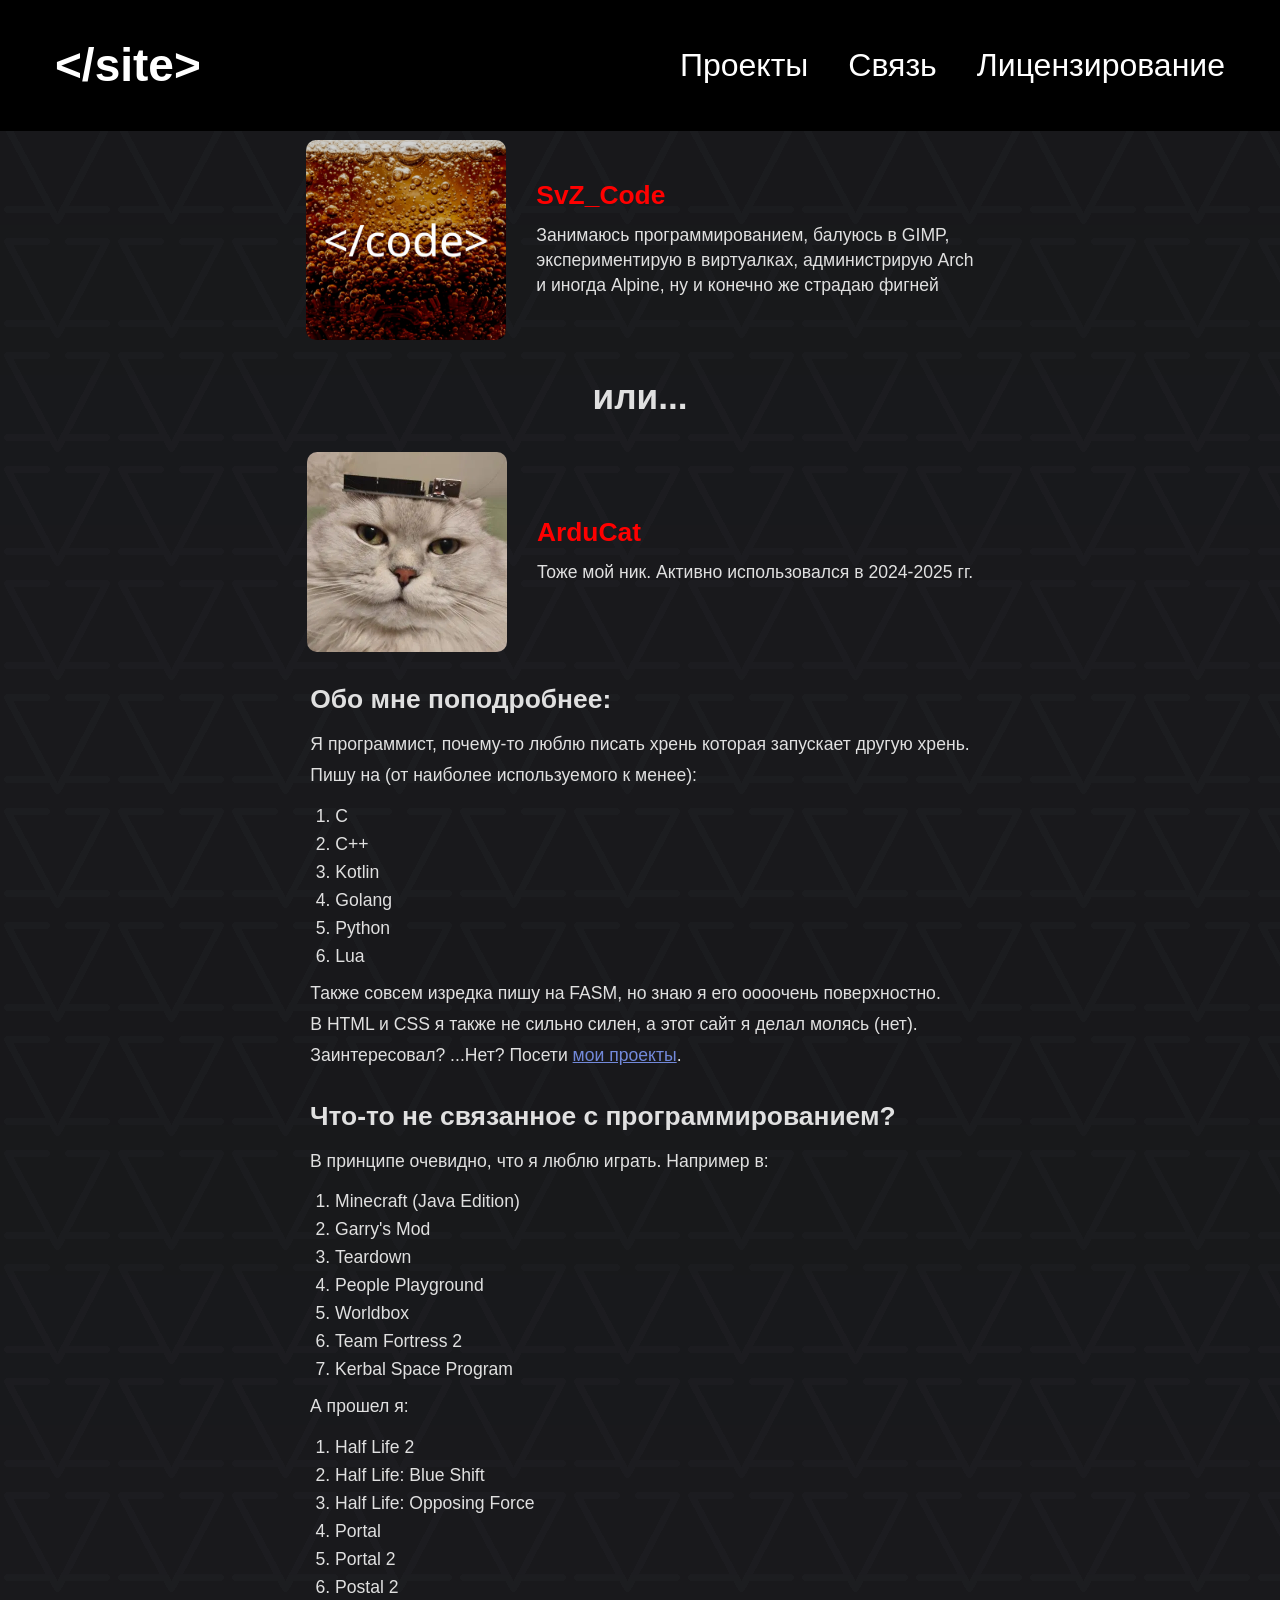
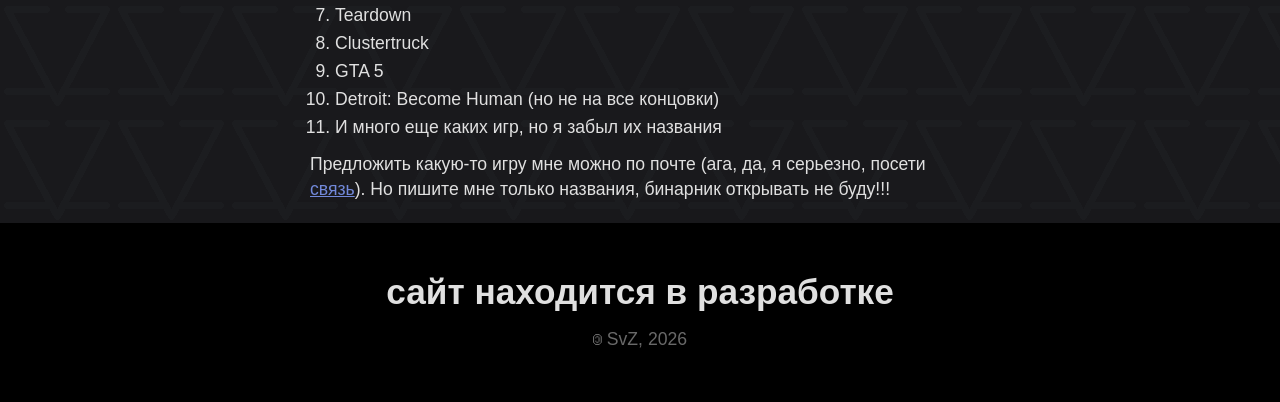
==== index.html @ 125a4d22 "fix some errors (checked by w3 validator)" ====
<!DOCTYPE html>
<html lang="ru">
    <head>
        <meta charset="utf-8">
        <title>сайт SvZ</title>
        <link rel="icon" type="image/png" href="images/logo.png">
        <style>
            @import url("basdec.css");
            @import url("intro.css");
        </style>
    </head>
    <body>
        <header>
            <nav class="nav">
                <div class="container">
                  <h1 class="logo"><a href="/">&lt;/site&gt;</a></h1>
                  <ul>
                    <li><a href="/projects">Проекты</a></li>
                    <li><a href="/communication">Связь</a></li>
                    <li><a href="/licensing">Лицензирование</a></li>
                  </ul>
                </div>
              </nav>
        </header>
        
        <main>
            <div class="intro-block">
                <img class="intro-image" alt="svz_code avatar" src="images/svz_code.png">
                
                <div class="intro-text">
                    <h2 class="nickname">SvZ_Code</h2>
                    <p>Занимаюсь программированием, балуюсь в GIMP,
                    <br>экспериментирую в виртуалках, администрирую Arch
                    <br>и иногда Alpine, ну и конечно же страдаю фигней</p>
                </div>
            </div>
            
            <h1>или...</h1>
            
            <div class="intro-block">
                <img class="intro-image" alt="arducat avatar" src="images/arducat.png">
                
                <div class="intro-text">
                    <h2 class="nickname">ArduCat</h2>
                    <p>Тоже мой ник. Активно использовался в 2024-2025 гг.</p>
                </div>
            </div>
            
            <div class="content-block">
                <h2>Обо мне поподробнее:</h2>
                <p>Я программист, почему-то люблю писать хрень которая запускает другую хрень.</p>
                <p>Пишу на (от наиболее используемого к менее):</p>
                <ol>
                    <li>C</li>
                    <li>C++</li>
                    <li>Kotlin</li>
                    <li>Golang</li>
                    <li>Python</li>
                    <li>Lua</li>
                </ol>
                <p>Также совсем изредка пишу на FASM, но знаю я его оооочень поверхностно.</p>
                <p>В HTML и CSS я также не сильно силен, а этот сайт я делал молясь (нет).</p>
                <p>Заинтересовал? ...Нет? Посети <a href="projects.html">мои проекты</a>.</p>
            </div>
            
            <div class="content-block">
                <h2>Что-то не связанное с программированием?</h2>
                <p>В принципе очевидно, что я люблю играть. Например в:</p>
                <ol>
                    <li>Minecraft (Java Edition)</li>
                    <li>Garry's Mod</li>
                    <li>Teardown</li>
                    <li>People Playground</li>
                    <li>Worldbox</li>
                    <li>Team Fortress 2</li>
                    <li>Kerbal Space Program</li>
                </ol>
                <p>А прошел я:</p>
                <ol>
                    <li>Half Life 2</li>
                    <li>Half Life: Blue Shift</li>
                    <li>Half Life: Opposing Force</li>
                    <li>Portal</li>
                    <li>Portal 2</li>
                    <li>Postal 2</li>
                    <li>Teardown</li>
                    <li>Clustertruck</li>
                    <li>GTA 5</li>
                    <li>Detroit: Become Human (но не на все концовки)</li>
                    <li>И много еще каких игр, но я забыл их названия</li>
                </ol>
                <p>Предложить какую-то игру мне можно по почте (ага, да, я серьезно, посети <a href="communication.html">связь</a>). Но пишите мне только названия, бинарник открывать не буду!!!</p>
            </div>
        </main>
        
        <footer>
            <div class="warning">
                <h1>сайт находится в разработке</h1>
            </div>
            <p style="color: dimgrey;">&#127279; SvZ, 2026</p>
        </footer>
    </body>
</html>
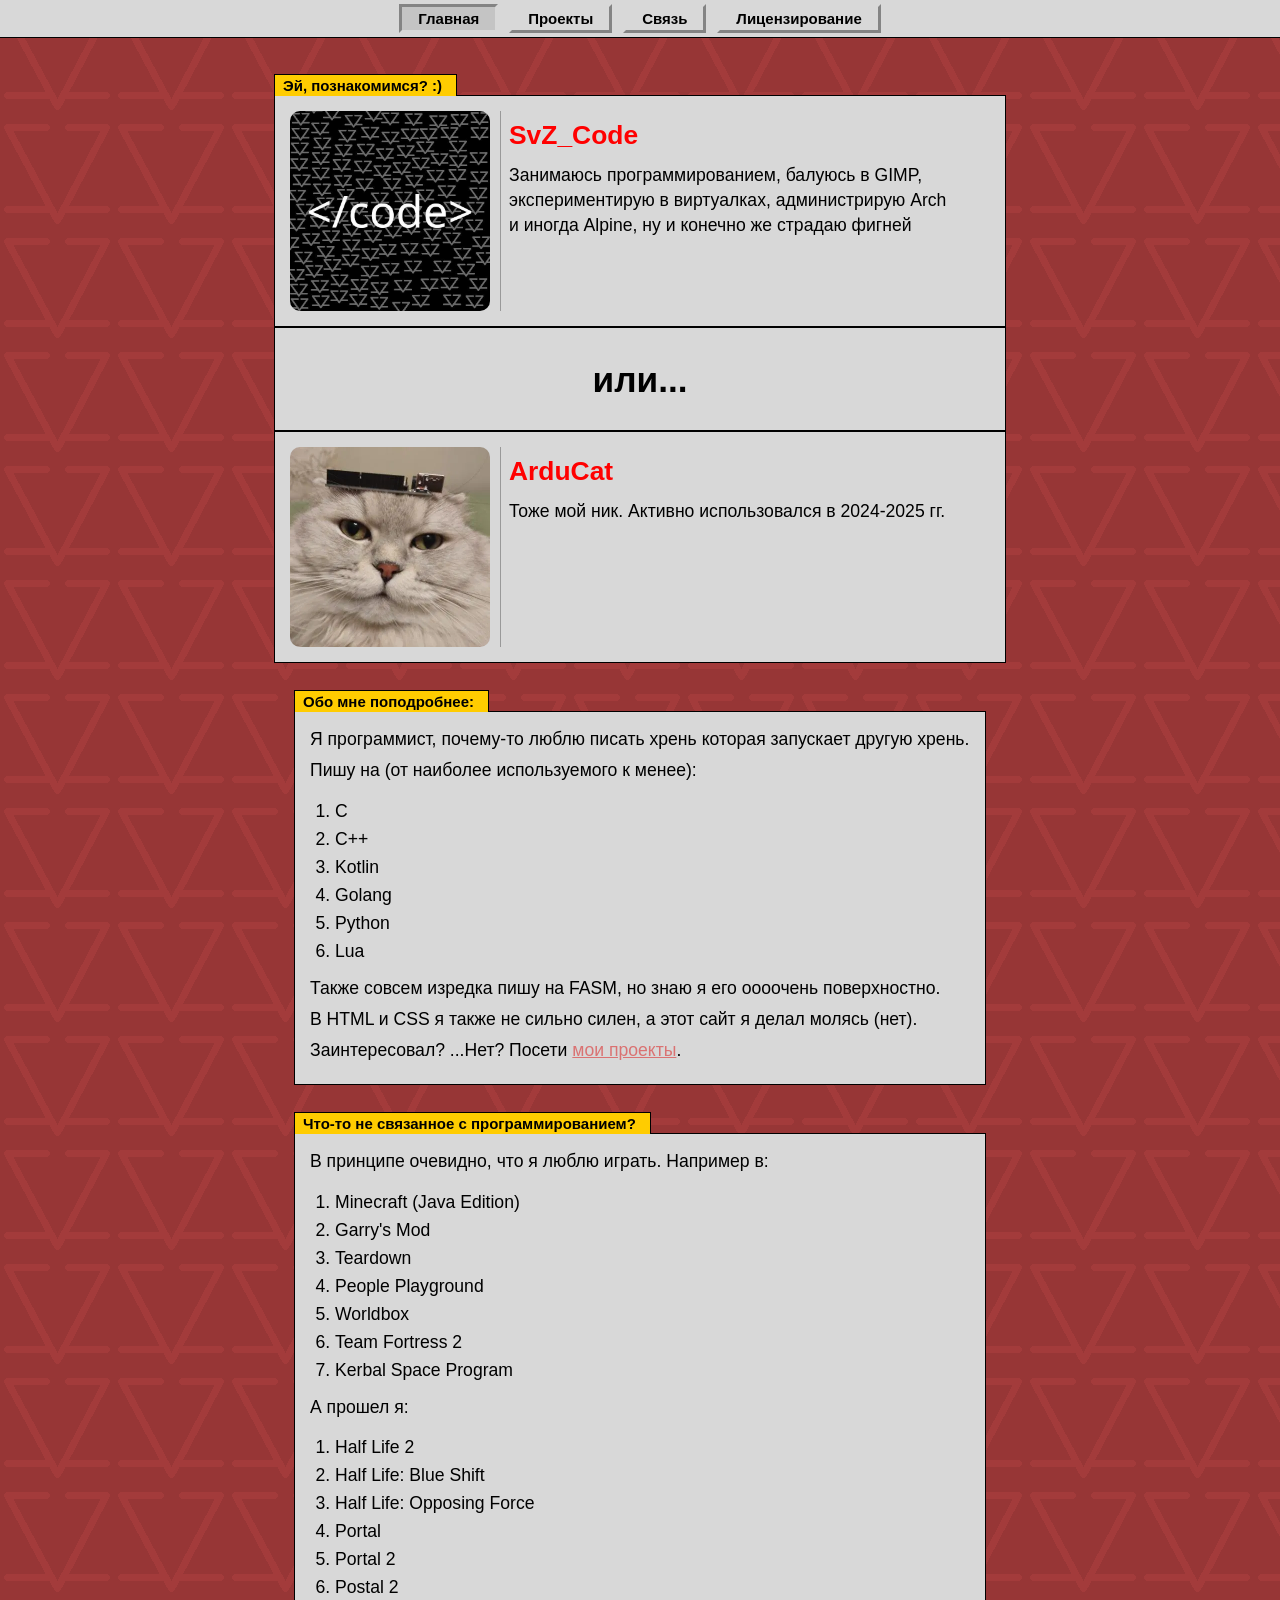
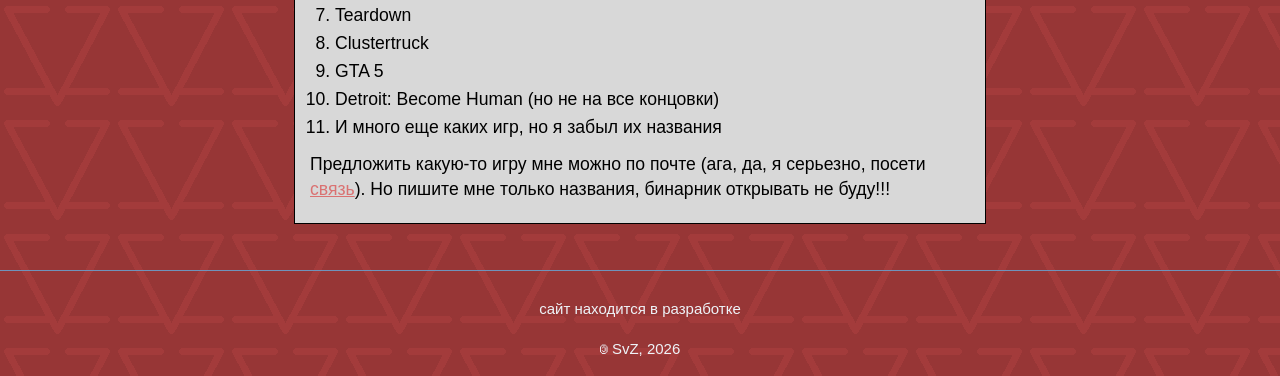
==== commit 670d3939: "BeOS week!!" ====
--- a/index.html
+++ b/index.html
@@ -8,96 +8,119 @@
             @import url("basdec.css");
             @import url("intro.css");
         </style>
+        <meta name="google-site-verification" content="v5yfN10YwWSNKet7bKjkiXe32eBajiAA1SJwPe-YNcw" />
+
+        <meta property="og:type" content="website">
+        <meta property="og:url" content="https://svz-code.github.io/">
+        <meta property="og:title" content="SvZ_Code">
+        <meta property="og:description" content="Сайт SvZ_Code (второй ник - ArduCat) - программиста, чуть-чуть сисадмина и эксперементатора.">
+        <meta property="og:image" content="https://svz-code.github.io/images/svz_code.png">
+        <meta name="twitter:card" content="summary">
     </head>
     <body>
         <header>
             <nav class="nav">
                 <div class="container">
-                  <h1 class="logo"><a href="/">&lt;/site&gt;</a></h1>
-                  <ul>
-                    <li><a href="/projects">Проекты</a></li>
-                    <li><a href="/communication">Связь</a></li>
-                    <li><a href="/licensing">Лицензирование</a></li>
-                  </ul>
+                  <a class="navbtn here" href="/">Главная</a>
+                  <a class="navbtn" href="/projects">Проекты</a>
+                  <a class="navbtn" href="/communication">Связь</a>
+                  <a class="navbtn" href="/licensing">Лицензирование</a>
                 </div>
               </nav>
         </header>
         
         <main>
-            <div class="intro-block">
-                <img class="intro-image" alt="svz_code avatar" src="images/svz_code.png">
+            <p></p>
+            
+            <div class="content-window">
+                <div class="content-tab">Эй, познакомимся? :)</div>
+                <div class="intro-block">
+                    <div class="left-pane">
+                        <img class="intro-image" alt="svz_code avatar" src="images/svz_code.png">
+                    </div>
+                    
+                    <div class="right-pane">
+                        <div class="intro-text">
+                            <h2 style="color: #ff0000;">SvZ_Code</h2>
+                            <p>Занимаюсь программированием, балуюсь в GIMP,
+                            <br>экспериментирую в виртуалках, администрирую Arch
+                            <br>и иногда Alpine, ну и конечно же страдаю фигней</p>
+                        </div>
+                    </div>
+                </div>
                 
-                <div class="intro-text">
-                    <h2 class="nickname">SvZ_Code</h2>
-                    <p>Занимаюсь программированием, балуюсь в GIMP,
-                    <br>экспериментирую в виртуалках, администрирую Arch
-                    <br>и иногда Alpine, ну и конечно же страдаю фигней</p>
+                <div class="content-block" style="width: 700px; display: flex; justify-content: center; align-items: center;">
+                    <h1>или...</h1>
+                </div>
+                
+                <div class="intro-block">
+                    <div class="left-pane">
+                        <img class="intro-image" alt="arducat avatar" src="images/arducat.png">
+                    </div>
+                    
+                    <div class="right-pane">
+                        <div class="intro-text">
+                            <h2 style="color: #ff0000;">ArduCat</h2>
+                            <p>Тоже мой ник. Активно использовался в 2024-2025 гг.</p>
+                        </div>
+                    </div>
                 </div>
             </div>
             
-            <h1>или...</h1>
-            
-            <div class="intro-block">
-                <img class="intro-image" alt="arducat avatar" src="images/arducat.png">
-                
-                <div class="intro-text">
-                    <h2 class="nickname">ArduCat</h2>
-                    <p>Тоже мой ник. Активно использовался в 2024-2025 гг.</p>
+            <div class="content-window">
+                <div class="content-tab">Обо мне поподробнее:</div>
+                <div class="content-block">
+                    <p>Я программист, почему-то люблю писать хрень которая запускает другую хрень.</p>
+                    <p>Пишу на (от наиболее используемого к менее):</p>
+                    <ol>
+                        <li>C</li>
+                        <li>C++</li>
+                        <li>Kotlin</li>
+                        <li>Golang</li>
+                        <li>Python</li>
+                        <li>Lua</li>
+                    </ol>
+                    <p>Также совсем изредка пишу на FASM, но знаю я его оооочень поверхностно.</p>
+                    <p>В HTML и CSS я также не сильно силен, а этот сайт я делал молясь (нет).</p>
+                    <p>Заинтересовал? ...Нет? Посети <a href="projects.html">мои проекты</a>.</p>
                 </div>
             </div>
             
-            <div class="content-block">
-                <h2>Обо мне поподробнее:</h2>
-                <p>Я программист, почему-то люблю писать хрень которая запускает другую хрень.</p>
-                <p>Пишу на (от наиболее используемого к менее):</p>
-                <ol>
-                    <li>C</li>
-                    <li>C++</li>
-                    <li>Kotlin</li>
-                    <li>Golang</li>
-                    <li>Python</li>
-                    <li>Lua</li>
-                </ol>
-                <p>Также совсем изредка пишу на FASM, но знаю я его оооочень поверхностно.</p>
-                <p>В HTML и CSS я также не сильно силен, а этот сайт я делал молясь (нет).</p>
-                <p>Заинтересовал? ...Нет? Посети <a href="projects.html">мои проекты</a>.</p>
-            </div>
-            
-            <div class="content-block">
-                <h2>Что-то не связанное с программированием?</h2>
-                <p>В принципе очевидно, что я люблю играть. Например в:</p>
-                <ol>
-                    <li>Minecraft (Java Edition)</li>
-                    <li>Garry's Mod</li>
-                    <li>Teardown</li>
-                    <li>People Playground</li>
-                    <li>Worldbox</li>
-                    <li>Team Fortress 2</li>
-                    <li>Kerbal Space Program</li>
-                </ol>
-                <p>А прошел я:</p>
-                <ol>
-                    <li>Half Life 2</li>
-                    <li>Half Life: Blue Shift</li>
-                    <li>Half Life: Opposing Force</li>
-                    <li>Portal</li>
-                    <li>Portal 2</li>
-                    <li>Postal 2</li>
-                    <li>Teardown</li>
-                    <li>Clustertruck</li>
-                    <li>GTA 5</li>
-                    <li>Detroit: Become Human (но не на все концовки)</li>
-                    <li>И много еще каких игр, но я забыл их названия</li>
-                </ol>
-                <p>Предложить какую-то игру мне можно по почте (ага, да, я серьезно, посети <a href="communication.html">связь</a>). Но пишите мне только названия, бинарник открывать не буду!!!</p>
+            <div class="content-window">
+                <div class="content-tab">Что-то не связанное с программированием?</div>
+                <div class="content-block">
+                    <p>В принципе очевидно, что я люблю играть. Например в:</p>
+                    <ol>
+                        <li>Minecraft (Java Edition)</li>
+                        <li>Garry's Mod</li>
+                        <li>Teardown</li>
+                        <li>People Playground</li>
+                        <li>Worldbox</li>
+                        <li>Team Fortress 2</li>
+                        <li>Kerbal Space Program</li>
+                    </ol>
+                    <p>А прошел я:</p>
+                    <ol>
+                        <li>Half Life 2</li>
+                        <li>Half Life: Blue Shift</li>
+                        <li>Half Life: Opposing Force</li>
+                        <li>Portal</li>
+                        <li>Portal 2</li>
+                        <li>Postal 2</li>
+                        <li>Teardown</li>
+                        <li>Clustertruck</li>
+                        <li>GTA 5</li>
+                        <li>Detroit: Become Human (но не на все концовки)</li>
+                        <li>И много еще каких игр, но я забыл их названия</li>
+                    </ol>
+                    <p>Предложить какую-то игру мне можно по почте (ага, да, я серьезно, посети <a href="communication.html">связь</a>). Но пишите мне только названия, бинарник открывать не буду!!!</p>
+                </div>
             </div>
         </main>
         
         <footer>
-            <div class="warning">
-                <h1>сайт находится в разработке</h1>
-            </div>
-            <p style="color: dimgrey;">&#127279; SvZ, 2026</p>
+            <p>сайт находится в разработке</p>
+            <p>&#127279; SvZ, 2026</p>
         </footer>
     </body>
 </html>
